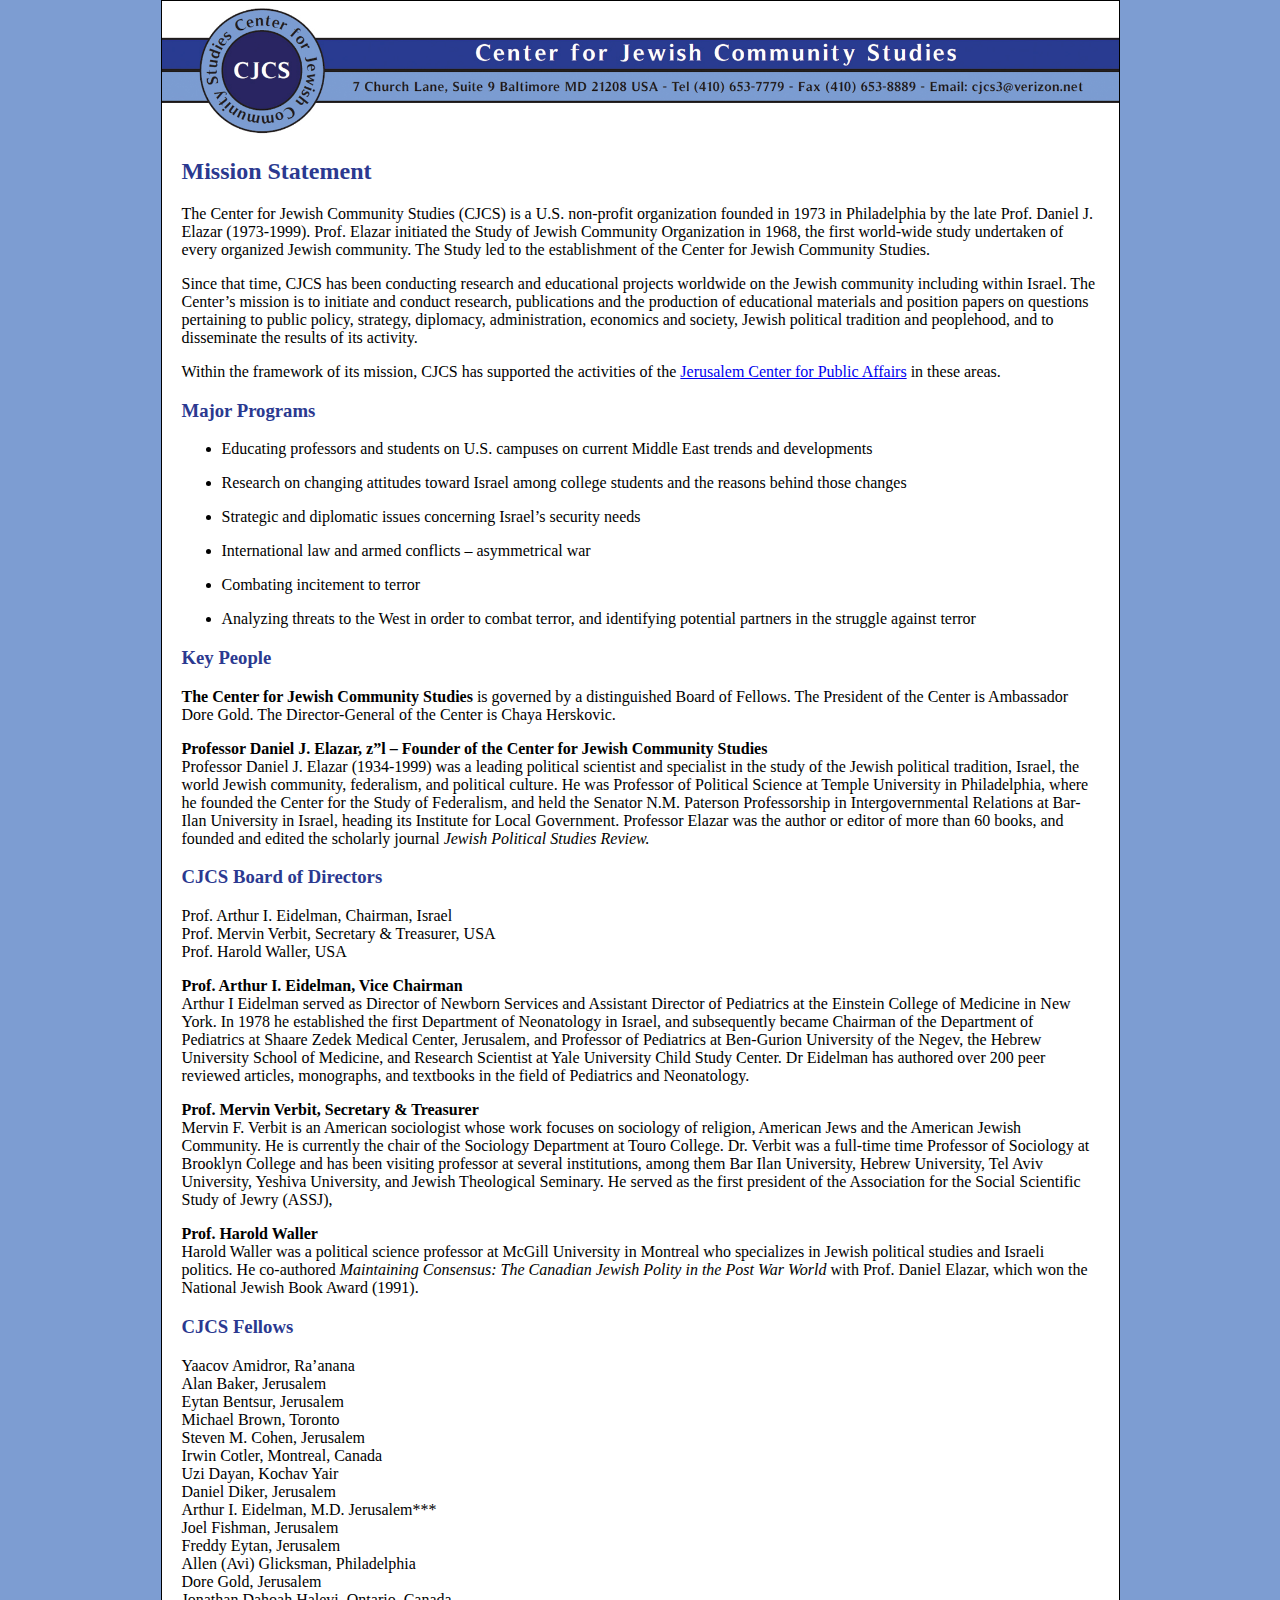
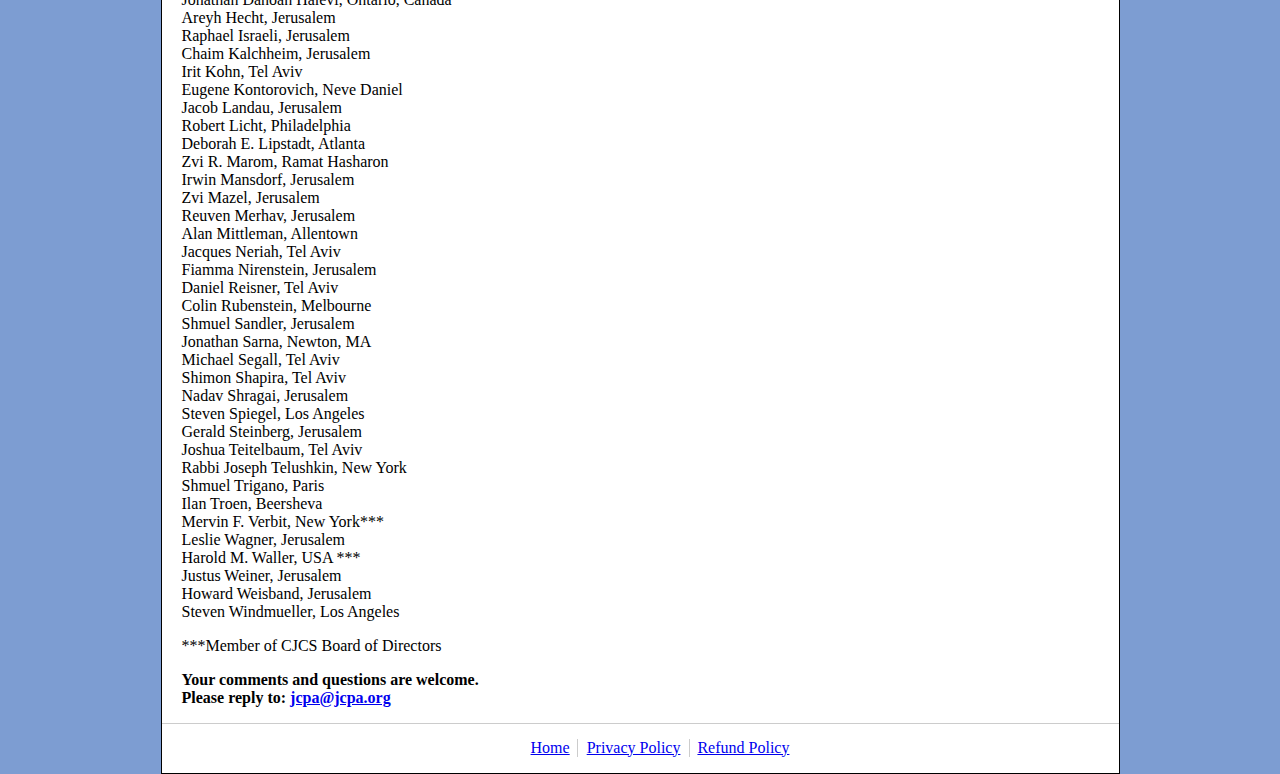
==== index.html @ 022bdbda "Initial Import" ====
<!DOCTYPE html PUBLIC "-//W3C//DTD XHTML 1.0 Transitional//EN" "http://www.w3.org/TR/xhtml1/DTD/xhtml1-transitional.dtd">
<html xmlns="http://www.w3.org/1999/xhtml">
<head>
<meta http-equiv="Content-Type" content="text/html; charset=utf-8" />
<link rel="preconnect" href="https://fonts.googleapis.com">
<link rel="preconnect" href="https://fonts.gstatic.com" crossorigin>
<link href="https://fonts.googleapis.com/css2?family=Lato:ital,wght@0,100;0,300;0,400;0,700;0,900;1,100;1,300;1,400;1,700;1,900&family=Open+Sans:ital,wght@0,300..800;1,300..800&display=swap" rel="stylesheet">
<!-- TemplateBeginEditable name="doctitle" -->
<title>Center for Jewish Community Studies (CJCS)</title>
<!-- TemplateEndEditable -->
<!-- TemplateBeginEditable name="head" -->
<!-- TemplateEndEditable -->




<style type="text/css">
<!--
body {
	font: Lato ,Verdana, Arial, Helvetica, sans-serif;
	background: #7D9DD2;
	margin: 0; /* it's good practice to zero the margin and padding of the body element to account for differing browser defaults */
	padding: 0;
	text-align: center; /* this centers the container in IE 5* browsers. The text is then set to the left aligned default in the #container selector */
	color: #000000;
}

h3, h2, h1 {color:#2b3990;}

.oneColElsCtr #container {
	width: 957px;
	background: #FFFFFF;
	margin: 0 auto; /* the auto margins (in conjunction with a width) center the page */
	border: 1px solid #000000;
	text-align: left; /* this overrides the text-align: center on the body element. */
}
.oneColElsCtr #mainContent {
	padding: 0 20px; /* remember that padding is the space inside the div box and margin is the space outside the div box */
}

ul.footer_menu {
  text-align: center;
  border-top: 1px solid #cccccc;
  padding-top: 15px;
}

ul.footer_menu li {
  display:inline-block;
  padding: 0 5px;
  list-style-type: none;
}

ul.footer_menu li.first{
  border-right: 1px solid #cccccc;
  padding-right: 7px
}

ul.footer_menu li.last{
  border-left: 1px solid #cccccc;
  padding-left: 7px;
}
.myButton {
	-moz-box-shadow:inset 0px 1px 0px 0px #fff6af;
	-webkit-box-shadow:inset 0px 1px 0px 0px #fff6af;
	box-shadow:inset 0px 1px 0px 0px #fff6af;
	background:-webkit-gradient(linear, left top, left bottom, color-stop(0.05, #ffec64), color-stop(1, #ffab23));
	background:-moz-linear-gradient(top, #ffec64 5%, #ffab23 100%);
	background:-webkit-linear-gradient(top, #ffec64 5%, #ffab23 100%);
	background:-o-linear-gradient(top, #ffec64 5%, #ffab23 100%);
	background:-ms-linear-gradient(top, #ffec64 5%, #ffab23 100%);
	background:linear-gradient(to bottom, #ffec64 5%, #ffab23 100%);
	filter:progid:DXImageTransform.Microsoft.gradient(startColorstr='#ffec64', endColorstr='#ffab23',GradientType=0);
	background-color:#ffec64;
	-moz-border-radius:6px;
	-webkit-border-radius:6px;
	border-radius:6px;
	border:1px solid #ffaa22;
	display:inline-block;
	cursor:pointer;
	color:#333333;
	font-family:Arial;
	font-size:22px;
	font-weight:bold;
	padding:12px 30px;
	text-decoration:none;
	text-shadow:0px 1px 0px #ffee66;
}
.myButton:hover {
	background:-webkit-gradient(linear, left top, left bottom, color-stop(0.05, #ffab23), color-stop(1, #ffec64));
	background:-moz-linear-gradient(top, #ffab23 5%, #ffec64 100%);
	background:-webkit-linear-gradient(top, #ffab23 5%, #ffec64 100%);
	background:-o-linear-gradient(top, #ffab23 5%, #ffec64 100%);
	background:-ms-linear-gradient(top, #ffab23 5%, #ffec64 100%);
	background:linear-gradient(to bottom, #ffab23 5%, #ffec64 100%);
	filter:progid:DXImageTransform.Microsoft.gradient(startColorstr='#ffab23', endColorstr='#ffec64',GradientType=0);
	background-color:#ffab23;
}
.myButton:active {
	position:relative;
	top:1px;
}

-->
</style>

</head>


<body class="oneColElsCtr">

<div id="container">
<img src="cjcs-web.jpg" width="957" height="137" />
<div id="mainContent">
    <h2>Mission Statement</h2>
    <p>The Center for Jewish Community Studies (CJCS) is a U.S. non-profit organization  founded in 1973 in Philadelphia by the late Prof. Daniel J. Elazar (1973-1999).  Prof. Elazar initiated the Study of Jewish Community Organization in 1968, the  first world-wide study undertaken of every organized Jewish community. The  Study led to the establishment of the Center for Jewish Community Studies.</p>
    <p>Since  that time, CJCS has been conducting research and educational projects worldwide  on the Jewish community including within Israel. The Center’s mission is to  initiate and conduct research, publications and the production of educational  materials and position papers on questions pertaining to public policy, strategy,  diplomacy, administration, economics and society, Jewish political tradition  and peoplehood, and to disseminate the results of its activity.</p>
    <p>Within  the framework of its mission, CJCS has supported the activities of the  <a href="http://jcpa.org/" target="_blank">Jerusalem Center for Public Affairs</a> in these areas.</p>
<h3>Major Programs</h3>
    <ul>
      <li>Educating professors and  students on U.S. campuses on current Middle East trends and developments</li>
    </ul>
    <ul>
      <li>Research on changing  attitudes toward Israel among college students and the reasons behind those  changes    </li>
    </ul>
    <ul>
      <li>Strategic and diplomatic  issues concerning Israel’s security needs</li>
    </ul>
    <ul>
      <li>International law and  armed conflicts – asymmetrical war    </li>
    </ul>
    <ul>
      <li>Combating incitement to  terror</li>
    </ul>
    <ul>
      <li>Analyzing threats to the  West in order to combat terror, and identifying potential partners in the  struggle against terror    </li>
    </ul>
    <h3>Key People</h3>
	
	<p><strong>The Center for Jewish Community Studies </strong>is governed by a distinguished Board of Fellows. The President of the Center is Ambassador Dore Gold. The Director-General of the Center is Chaya Herskovic.</p>
	
	<p><strong>Professor Daniel J. Elazar, z”l – Founder of the Center for Jewish Community Studies</strong><br /> Professor Daniel J. Elazar (1934-1999) was a leading political scientist and specialist in the study of the Jewish political tradition, Israel, the world Jewish community, federalism, and political culture. He was Professor of Political Science at Temple University in Philadelphia, where he founded the Center for the Study of Federalism, and held the Senator N.M. Paterson Professorship in Intergovernmental Relations at Bar-Ilan University in Israel, heading its Institute for Local Government. Professor Elazar was the author or editor of more than 60 books, and founded and edited the scholarly journal <em>Jewish Political Studies Review.</em></p>
	
<h3>CJCS Board of Directors</h3>
<p>
<div>Prof. Arthur I. Eidelman, Chairman, Israel</div>
<div>Prof. Mervin Verbit, Secretary &amp; Treasurer, USA</div> 
<div>Prof. Harold Waller, USA</div>
</p>
    
<p><strong>Prof. Arthur I. Eidelman, Vice Chairman</strong><br /> Arthur I Eidelman served as Director of Newborn Services and Assistant Director of Pediatrics at the Einstein College of Medicine in New York. In 1978 he established the first Department of Neonatology in Israel, and subsequently became Chairman of the Department of Pediatrics at Shaare Zedek Medical Center, Jerusalem, and Professor of Pediatrics at Ben-Gurion University of the Negev, the Hebrew University School of Medicine, and Research Scientist at Yale University Child Study Center. Dr Eidelman has authored over 200 peer reviewed articles, monographs, and textbooks in the field of Pediatrics and Neonatology.</p>


<p><strong>Prof. Mervin Verbit, Secretary &amp; Treasurer</strong><br /> Mervin F. Verbit is an American sociologist whose work focuses on sociology of religion, American Jews and the American Jewish Community. He is currently the chair of the Sociology Department at Touro College. Dr. Verbit was a full-time time Professor of Sociology at Brooklyn College and has been visiting professor at several institutions, among them Bar Ilan University, Hebrew University, Tel Aviv University, Yeshiva University, and Jewish Theological Seminary. He served as the first president of the Association for the Social Scientific Study of Jewry (ASSJ),</p>
<p><strong>Prof. Harold Waller </strong><br /> Harold Waller was a political science professor at McGill University in Montreal who specializes in Jewish political studies and Israeli politics. He co-authored <em>Maintaining Consensus: The Canadian Jewish Polity in the Post War World</em> with Prof. Daniel Elazar, which won the National Jewish Book Award (1991).</p>

<h3><strong>CJCS Fellows</strong></h3>

<p>
<div>Yaacov Amidror, Ra’anana</div>
<div>Alan Baker, Jerusalem</div>
<div>Eytan Bentsur, Jerusalem</div>
<div>Michael Brown, Toronto</div>
<div>Steven M. Cohen, Jerusalem</div>
<div>Irwin Cotler, Montreal, Canada</div>
<div>Uzi Dayan, Kochav Yair</div>
<div>Daniel Diker, Jerusalem</div>
<div>Arthur I. Eidelman, M.D. Jerusalem***</div>
<div>Joel Fishman, Jerusalem</div>
<div>Freddy Eytan, Jerusalem</div>
<div>Allen (Avi) Glicksman, Philadelphia</div>
<div>Dore Gold, Jerusalem</div>
<div>Jonathan Dahoah Halevi, Ontario, Canada</div>
<div>Areyh Hecht, Jerusalem</div>
<div>Raphael Israeli, Jerusalem</div>
<div>Chaim Kalchheim, Jerusalem</div>
<div>Irit Kohn, Tel Aviv</div>
<div>Eugene Kontorovich, Neve Daniel</div>
<div>Jacob Landau, Jerusalem</div>
<div>Robert Licht, Philadelphia</div>
<div>Deborah E. Lipstadt, Atlanta</div>
<div>Zvi R. Marom, Ramat Hasharon</div>
<div>Irwin Mansdorf, Jerusalem</div>
<div>Zvi Mazel, Jerusalem</div>
<div>Reuven Merhav, Jerusalem</div>
<div>Alan Mittleman, Allentown</div>
<div>Jacques Neriah, Tel Aviv</div>
<div>Fiamma Nirenstein, Jerusalem</div>
<div>Daniel Reisner, Tel Aviv</div>
<div>Colin Rubenstein, Melbourne</div>
<div>Shmuel Sandler, Jerusalem</div>
<div>Jonathan Sarna, Newton, MA</div>
<div>Michael Segall, Tel Aviv</div>
<div>Shimon Shapira, Tel Aviv</div>
<div>Nadav Shragai, Jerusalem</div>
<div>Steven Spiegel, Los Angeles</div>
<div>Gerald Steinberg, Jerusalem</div>
<div>Joshua Teitelbaum, Tel Aviv</div>
<div>Rabbi Joseph Telushkin, New York</div>
<div>Shmuel Trigano, Paris</div>
<div>Ilan Troen, Beersheva</div>
<div>Mervin F. Verbit, New York***</div>
<div>Leslie Wagner, Jerusalem</div>
<div>Harold M. Waller, USA ***</div>
<div>Justus Weiner, Jerusalem</div>
<div>Howard Weisband, Jerusalem</div>
<div>Steven Windmueller, Los Angeles</div>
</p>       
    <p>***Member of CJCS Board of Directors</p>
    
<!-- div style="margin:18px auto;text-align:center;">
<a href="https://payment.redfinpos.com/pay/process/Default.aspx?PayID=13305" title="RedFin Secure Payment Form" class="myButton">Donate Now</a>
</div>
    
   <h3><strong>Your support is deeply appreciated</strong></h3><h3>Contributor Information</h3><div>
  <p>The Center for Jewish Community Studies, (CJCS)  is a U.S. nonprofit corporation and has received a federal tax exemption under Section 501(c)(3) of the Internal Revenue Code. It's Federal Tax ID Number is 23-2009062.</p>
  

  <p>If your financial officer prefers to mail a check instead of an inter-bank wire, our U.S. address is below.</p>



    
    
    
  <div align="center"> <p style="font-weight: bold;">CENTER FOR JEWISH COMMUNITY STUDIES<br />
      7 Church Lane, Suite 9,<br />
      Baltimore, MD 21208 USA</p>
<p style="font-weight: bold;">Phone: 410-653-7779<br />
Fax: 410-653-8889</p -->


     <p><strong>Your comments and questions are welcome. <br/>
     Please reply to: <a href="mailto:jcpa@jcpa.org">jcpa@jcpa.org</a><br />
     </strong></p></div>


<ul class="footer_menu">
  <li class="first"><a href="index.html">Home</a></li>
  <li><a href="privacy.html">Privacy Policy</a></li>
  <li class="last"><a href="refund.html">Refund Policy</a></li>
</ul>



  
</body>
</html>
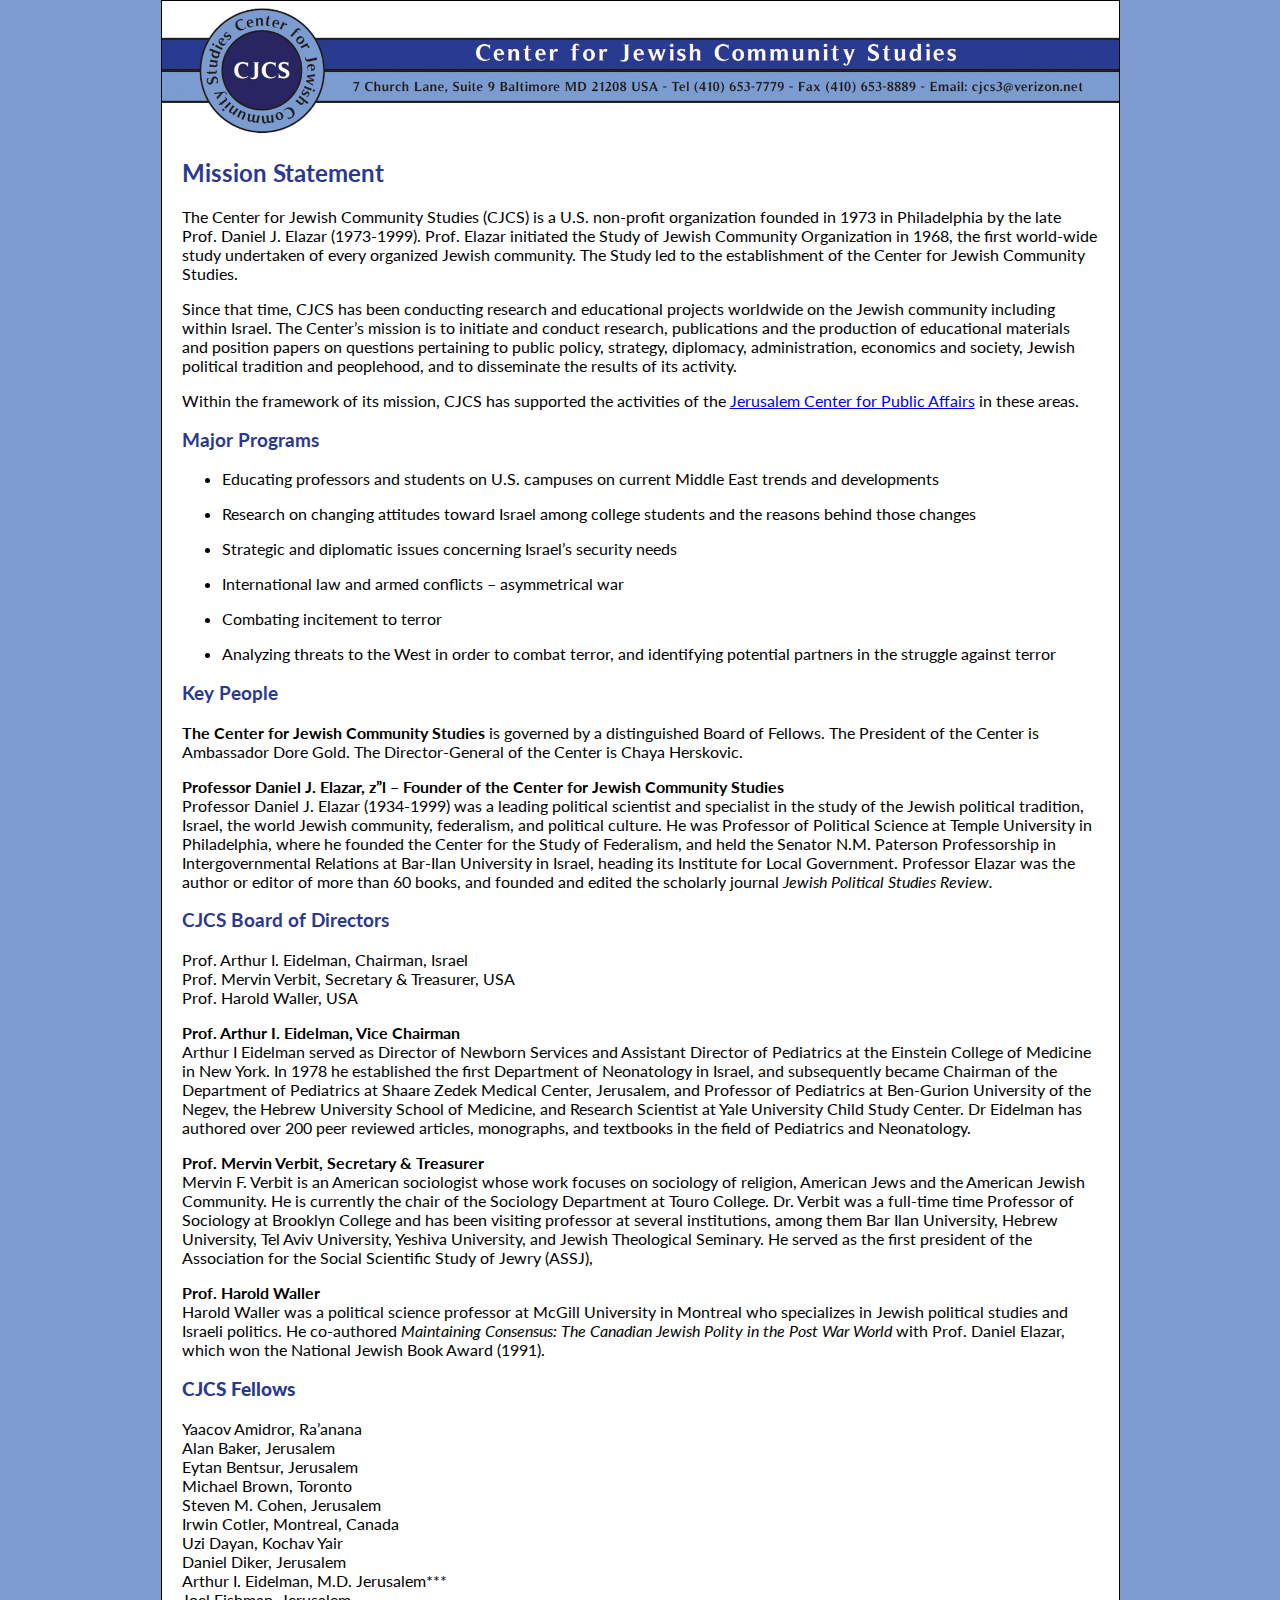
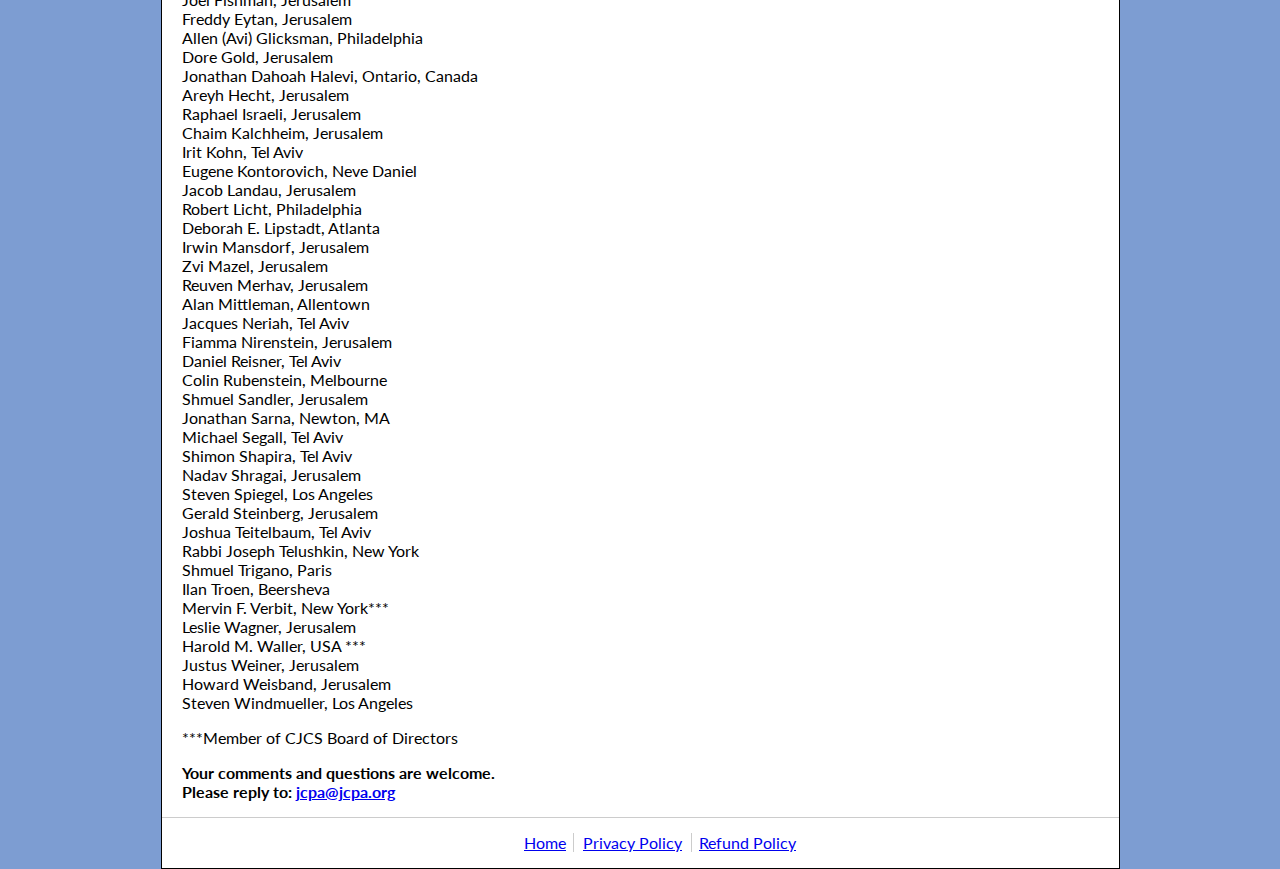
==== commit 073415dc: "fixed font-family" ====
--- a/index.html
+++ b/index.html
@@ -17,7 +17,7 @@
 <style type="text/css">
 <!--
 body {
-	font: Lato ,Verdana, Arial, Helvetica, sans-serif;
+	font-family: Lato, Verdana, Arial, Helvetica, sans-serif;
 	background: #7D9DD2;
 	margin: 0; /* it's good practice to zero the margin and padding of the body element to account for differing browser defaults */
 	padding: 0;
@@ -178,7 +178,6 @@
 <div>Jacob Landau, Jerusalem</div>
 <div>Robert Licht, Philadelphia</div>
 <div>Deborah E. Lipstadt, Atlanta</div>
-<div>Zvi R. Marom, Ramat Hasharon</div>
 <div>Irwin Mansdorf, Jerusalem</div>
 <div>Zvi Mazel, Jerusalem</div>
 <div>Reuven Merhav, Jerusalem</div>
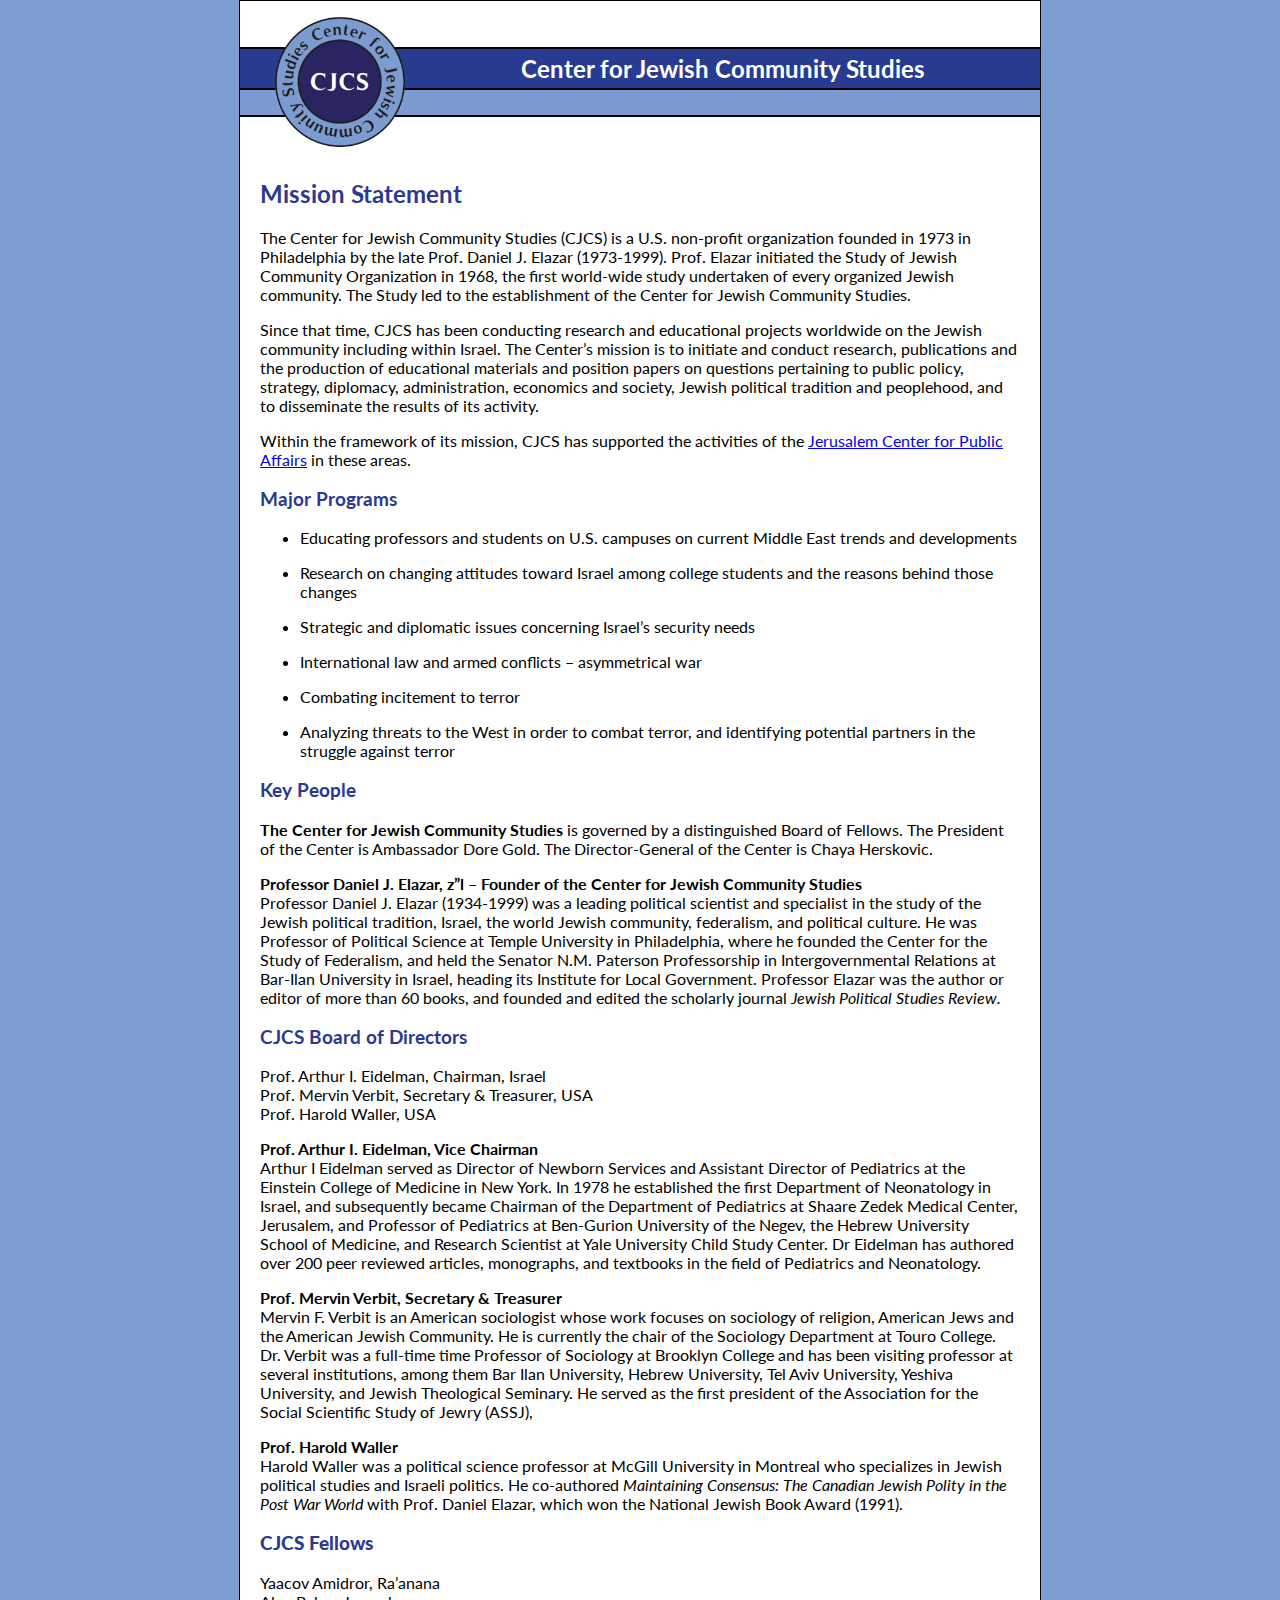
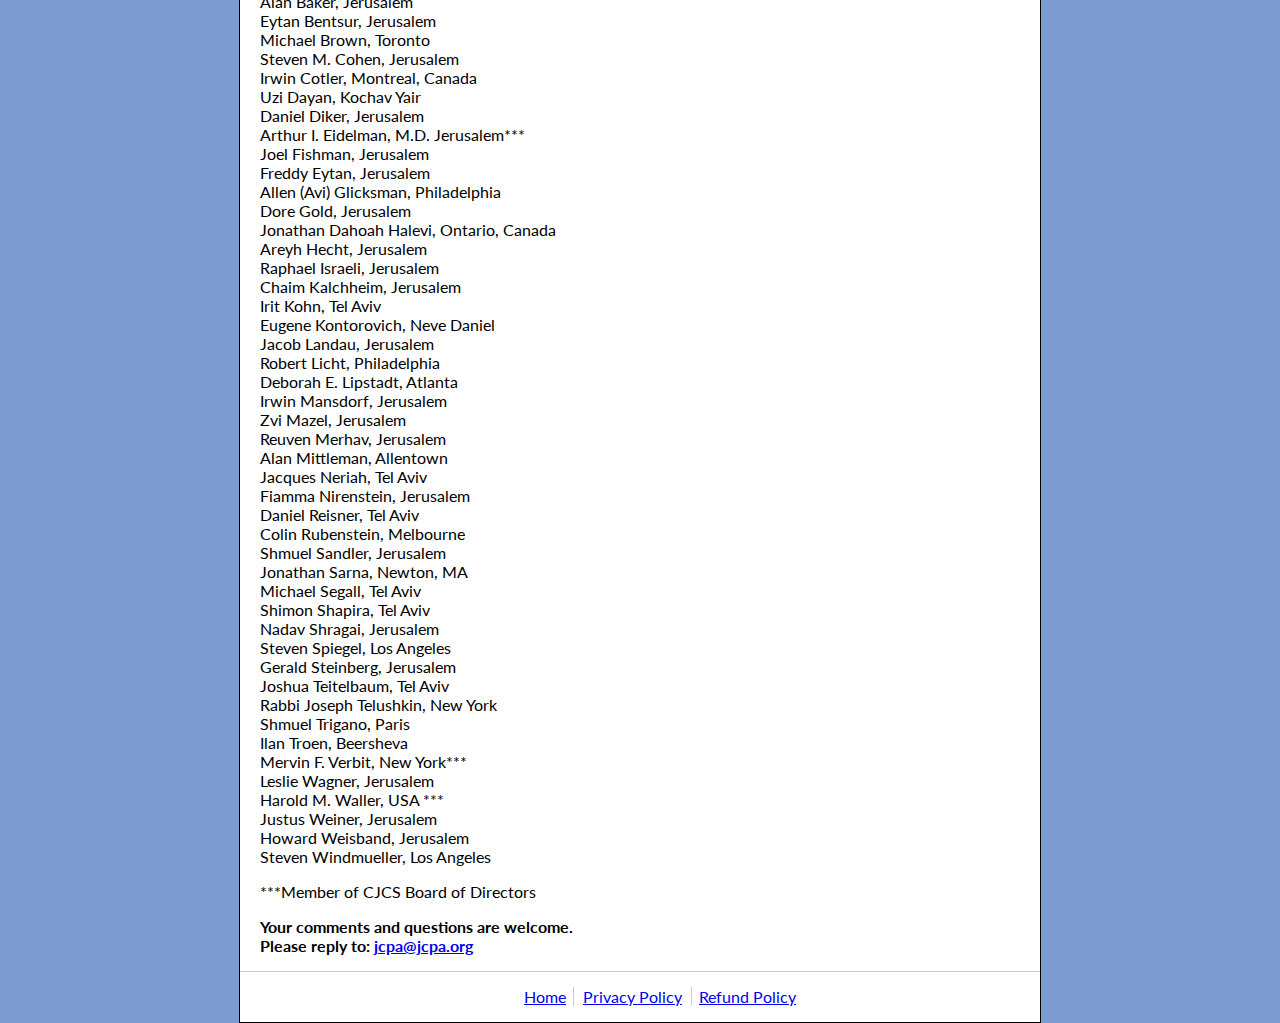
==== commit f5fe94b1: "Changed header added styles" ====
--- a/index.html
+++ b/index.html
@@ -14,94 +14,7 @@
 
 
 
-<style type="text/css">
-<!--
-body {
-	font-family: Lato, Verdana, Arial, Helvetica, sans-serif;
-	background: #7D9DD2;
-	margin: 0; /* it's good practice to zero the margin and padding of the body element to account for differing browser defaults */
-	padding: 0;
-	text-align: center; /* this centers the container in IE 5* browsers. The text is then set to the left aligned default in the #container selector */
-	color: #000000;
-}
-
-h3, h2, h1 {color:#2b3990;}
-
-.oneColElsCtr #container {
-	width: 957px;
-	background: #FFFFFF;
-	margin: 0 auto; /* the auto margins (in conjunction with a width) center the page */
-	border: 1px solid #000000;
-	text-align: left; /* this overrides the text-align: center on the body element. */
-}
-.oneColElsCtr #mainContent {
-	padding: 0 20px; /* remember that padding is the space inside the div box and margin is the space outside the div box */
-}
-
-ul.footer_menu {
-  text-align: center;
-  border-top: 1px solid #cccccc;
-  padding-top: 15px;
-}
-
-ul.footer_menu li {
-  display:inline-block;
-  padding: 0 5px;
-  list-style-type: none;
-}
-
-ul.footer_menu li.first{
-  border-right: 1px solid #cccccc;
-  padding-right: 7px
-}
-
-ul.footer_menu li.last{
-  border-left: 1px solid #cccccc;
-  padding-left: 7px;
-}
-.myButton {
-	-moz-box-shadow:inset 0px 1px 0px 0px #fff6af;
-	-webkit-box-shadow:inset 0px 1px 0px 0px #fff6af;
-	box-shadow:inset 0px 1px 0px 0px #fff6af;
-	background:-webkit-gradient(linear, left top, left bottom, color-stop(0.05, #ffec64), color-stop(1, #ffab23));
-	background:-moz-linear-gradient(top, #ffec64 5%, #ffab23 100%);
-	background:-webkit-linear-gradient(top, #ffec64 5%, #ffab23 100%);
-	background:-o-linear-gradient(top, #ffec64 5%, #ffab23 100%);
-	background:-ms-linear-gradient(top, #ffec64 5%, #ffab23 100%);
-	background:linear-gradient(to bottom, #ffec64 5%, #ffab23 100%);
-	filter:progid:DXImageTransform.Microsoft.gradient(startColorstr='#ffec64', endColorstr='#ffab23',GradientType=0);
-	background-color:#ffec64;
-	-moz-border-radius:6px;
-	-webkit-border-radius:6px;
-	border-radius:6px;
-	border:1px solid #ffaa22;
-	display:inline-block;
-	cursor:pointer;
-	color:#333333;
-	font-family:Arial;
-	font-size:22px;
-	font-weight:bold;
-	padding:12px 30px;
-	text-decoration:none;
-	text-shadow:0px 1px 0px #ffee66;
-}
-.myButton:hover {
-	background:-webkit-gradient(linear, left top, left bottom, color-stop(0.05, #ffab23), color-stop(1, #ffec64));
-	background:-moz-linear-gradient(top, #ffab23 5%, #ffec64 100%);
-	background:-webkit-linear-gradient(top, #ffab23 5%, #ffec64 100%);
-	background:-o-linear-gradient(top, #ffab23 5%, #ffec64 100%);
-	background:-ms-linear-gradient(top, #ffab23 5%, #ffec64 100%);
-	background:linear-gradient(to bottom, #ffab23 5%, #ffec64 100%);
-	filter:progid:DXImageTransform.Microsoft.gradient(startColorstr='#ffab23', endColorstr='#ffec64',GradientType=0);
-	background-color:#ffab23;
-}
-.myButton:active {
-	position:relative;
-	top:1px;
-}
-
--->
-</style>
+<link rel="stylesheet" href="style.css">
 
 </head>
 
@@ -109,7 +22,14 @@
 <body class="oneColElsCtr">
 
 <div id="container">
-<img src="cjcs-web.jpg" width="957" height="137" />
+
+<div id="header">
+	
+	<img class="logo" src="cjcs-web-logo.png" alt="CJCS logo" />
+	<h1>Center for Jewish Community Studies</h1>
+	<div class="subtitle">&nbsp;</div>
+</div>
+
 <div id="mainContent">
     <h2>Mission Statement</h2>
     <p>The Center for Jewish Community Studies (CJCS) is a U.S. non-profit organization  founded in 1973 in Philadelphia by the late Prof. Daniel J. Elazar (1973-1999).  Prof. Elazar initiated the Study of Jewish Community Organization in 1968, the  first world-wide study undertaken of every organized Jewish community. The  Study led to the establishment of the Center for Jewish Community Studies.</p>
--- a/style.css
+++ b/style.css
@@ -0,0 +1,125 @@
+body {
+	font-family: Lato, Verdana, Arial, Helvetica, sans-serif;
+	background: #7D9DD2;
+	margin: 0; /* it's good practice to zero the margin and padding of the body element to account for differing browser defaults */
+	padding: 0;
+	text-align: center; /* this centers the container in IE 5* browsers. The text is then set to the left aligned default in the #container selector */
+	color: #000000;
+}
+
+h3, h2, h1 {color:#2b3990;}
+
+#mainContent {
+	clear:both;
+}
+
+.oneColElsCtr #container {
+	width: 800px;
+	background: #FFFFFF;
+	margin: 0 auto; /* the auto margins (in conjunction with a width) center the page */
+	border: 1px solid #000000;
+	text-align: left; /* this overrides the text-align: center on the body element. */
+}
+
+.oneColElsCtr #mainContent {
+	padding: 0 20px; /* remember that padding is the space inside the div box and margin is the space outside the div box */
+}
+
+ul.footer_menu {
+  text-align: center;
+  border-top: 1px solid #cccccc;
+  padding-top: 15px;
+}
+
+ul.footer_menu li {
+  display:inline-block;
+  padding: 0 5px;
+  list-style-type: none;
+}
+
+ul.footer_menu li.first{
+  border-right: 1px solid #cccccc;
+  padding-right: 7px
+}
+
+ul.footer_menu li.last{
+  border-left: 1px solid #cccccc;
+  padding-left: 7px;
+}
+.myButton {
+	-moz-box-shadow:inset 0px 1px 0px 0px #fff6af;
+	-webkit-box-shadow:inset 0px 1px 0px 0px #fff6af;
+	box-shadow:inset 0px 1px 0px 0px #fff6af;
+	background:-webkit-gradient(linear, left top, left bottom, color-stop(0.05, #ffec64), color-stop(1, #ffab23));
+	background:-moz-linear-gradient(top, #ffec64 5%, #ffab23 100%);
+	background:-webkit-linear-gradient(top, #ffec64 5%, #ffab23 100%);
+	background:-o-linear-gradient(top, #ffec64 5%, #ffab23 100%);
+	background:-ms-linear-gradient(top, #ffec64 5%, #ffab23 100%);
+	background:linear-gradient(to bottom, #ffec64 5%, #ffab23 100%);
+	filter:progid:DXImageTransform.Microsoft.gradient(startColorstr='#ffec64', endColorstr='#ffab23',GradientType=0);
+	background-color:#ffec64;
+	-moz-border-radius:6px;
+	-webkit-border-radius:6px;
+	border-radius:6px;
+	border:1px solid #ffaa22;
+	display:inline-block;
+	cursor:pointer;
+	color:#333333;
+	font-family:Arial;
+	font-size:22px;
+	font-weight:bold;
+	padding:12px 30px;
+	text-decoration:none;
+	text-shadow:0px 1px 0px #ffee66;
+}
+.myButton:hover {
+	background:-webkit-gradient(linear, left top, left bottom, color-stop(0.05, #ffab23), color-stop(1, #ffec64));
+	background:-moz-linear-gradient(top, #ffab23 5%, #ffec64 100%);
+	background:-webkit-linear-gradient(top, #ffab23 5%, #ffec64 100%);
+	background:-o-linear-gradient(top, #ffab23 5%, #ffec64 100%);
+	background:-ms-linear-gradient(top, #ffab23 5%, #ffec64 100%);
+	background:linear-gradient(to bottom, #ffab23 5%, #ffec64 100%);
+	filter:progid:DXImageTransform.Microsoft.gradient(startColorstr='#ffab23', endColorstr='#ffec64',GradientType=0);
+	background-color:#ffab23;
+}
+.myButton:active {
+	position:relative;
+	top:1px;
+}
+
+#header {
+	margin-bottom:2em;
+}
+
+#header h1 {
+	color:white; 
+	z-index: 900; 
+	position:relative; 
+	top:30px; 
+	border-top: solid black 2px; 
+	border-bottom: solid black 2px; 
+	background-color: #293b90;
+	font-size: 1.5em;
+	padding: 5px 0 5px;
+	text-align:center;
+}
+
+#header .subtitle {
+	font-size: 1.5em; 
+	color:black; 
+	z-index: 800; 
+	position:relative; 
+	top:10px;  
+	border-bottom: solid black 2px; 
+	background-color: #7c9cd1;
+}
+
+#header .logo {
+	height:130px; 
+	display:block; 
+	float:left; 
+	position:relative; 
+	padding-left: 35px; 
+	z-index:1000;
+	margin-bottom:2em;
+}